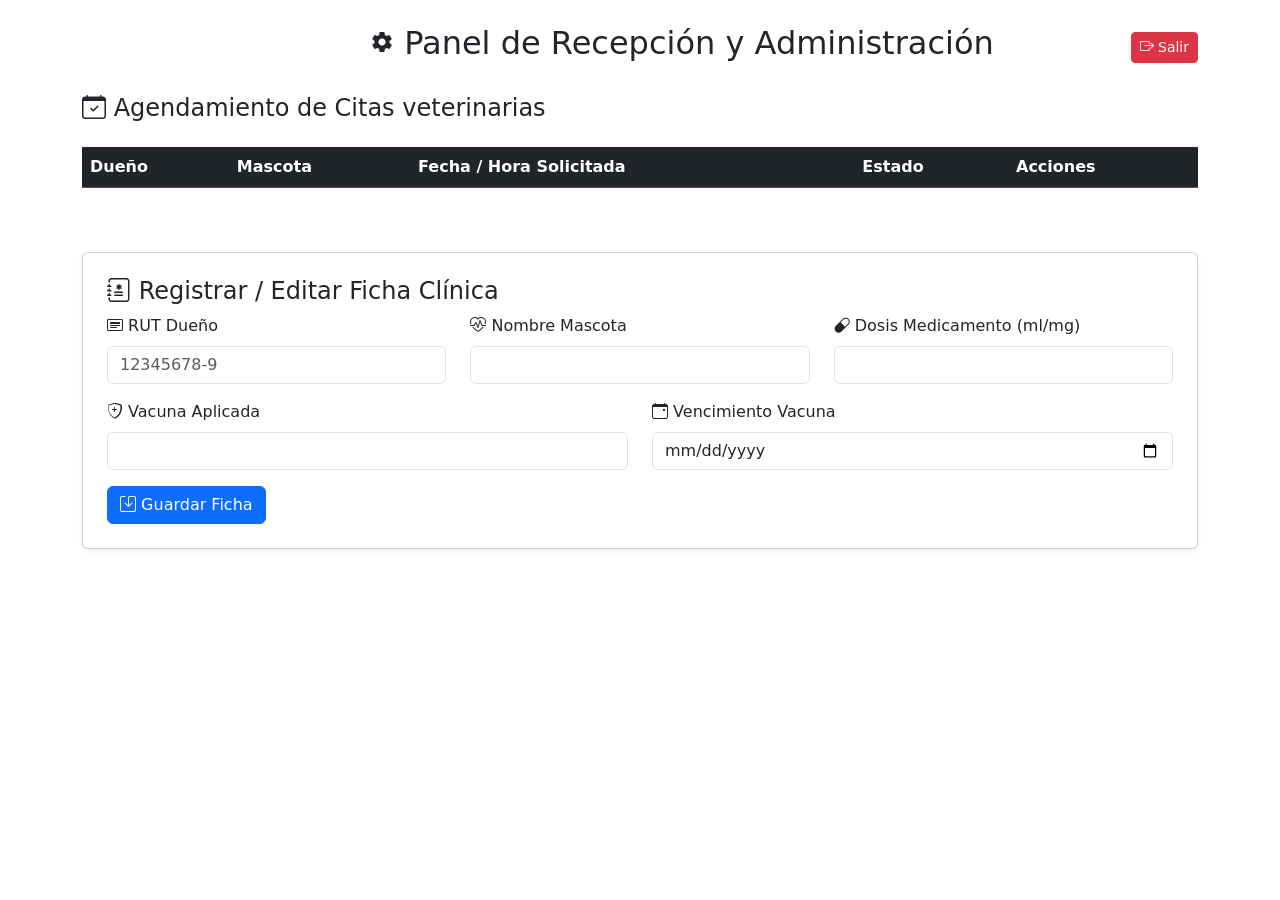
==== Admin.html @ a3fbc94f "creacion de bocetos para mejorar y adaptar la pagina web pequeños prototios y poder mejorarlos para " ====
<!DOCTYPE html>
<html lang="es">
<head>
    <meta charset="UTF-8">
    <meta name="viewport" content="width=device-width, initial-scale=1.0">
    <title>San Marcos - Panel de Administración</title>
    <link href="https://cdn.jsdelivr.net/npm/bootstrap@5.3.8/dist/css/bootstrap.min.css" rel="stylesheet">
    <link href="https://fonts.googleapis.com/icon?family=Material+Icons" rel="stylesheet">
    <link href="https://cdn.jsdelivr.net/npm/bootstrap-icons@1.11.3/font/bootstrap-icons.css" rel="stylesheet">
    <link rel="stylesheet" href="css/style.css">
</head>
<body>
    <div class="container mt-4">
        <header class="d-flex justify-content-between align-items-center mb-4">
            <h2><i class="material-icons">admin_panel_settings</i> Panel de Recepción y Administración</h2>
            <button class="btn btn-danger btn-sm" onclick="cerrarSesion()"><i class="bi bi-box-arrow-right"></i> Salir</button>
        </header>

        <!-- SECCIÓN 1: Solicitudes de Citas -->
        <section class="mb-5">
            <h4><i class="bi bi-calendar-check"></i> Agendamiento de Citas veterinarias</h4>
            <div class="table-responsive">
                <table class="table table-striped table-hover mt-3">
                    <thead class="table-dark">
                        <tr>
                            <th>Dueño </th>
                            <th>Mascota</th>
                            <th>Fecha / Hora Solicitada</th>
                            <th>Estado</th>
                            <th>Acciones</th>
                        </tr>
                    </thead>
                    <tbody id="tablaCitas">
                        <!-- Carga Dinámica desde JS -->
                    </tbody>
                </table>
            </div>
        </section>

        <!-- SECCIÓN 2: Registro de Ficha Clínica -->
        <section class="card p-4 shadow-sm mb-5">
            <h4><i class="bi bi-journal-medical"></i> Registrar / Editar Ficha Clínica</h4>
            <form id="formFichaClinica" novalidate>
                <div class="row">
                    <div class="col-md-4 mb-3">
                        <label class="form-label"><i class="bi bi-card-heading"></i> RUT Dueño</label>
                        <input type="text" class="form-control" id="rutDueno" placeholder="12345678-9">
                    </div>
                    <div class="col-md-4 mb-3">
                        <label class="form-label"><i class="bi bi-heart-pulse"></i> Nombre Mascota</label>
                        <input type="text" class="form-control" id="nombreMascota">
                    </div>
                    <div class="col-md-4 mb-3">
                        <label class="form-label"><i class="bi bi-capsule"></i> Dosis Medicamento (ml/mg)</label>
                        <input type="number" class="form-control" id="dosisMedicamento" step="0.1" min="0.1">
                    </div>
                </div>

                <div class="row">
                    <div class="col-md-6 mb-3">
                        <label class="form-label"><i class="bi bi-shield-plus"></i> Vacuna Aplicada</label>
                        <input type="text" class="form-control" id="nombreVacuna">
                    </div>
                    <div class="col-md-6 mb-3">
                        <label class="form-label"><i class="bi bi-calendar-event"></i> Vencimiento Vacuna</label>
                        <input type="date" class="form-control" id="fechaVencimiento">
                    </div>
                </div>

                <div id="resultado-validacion-ficha"></div>

                <button type="button" class="btn btn-primary" onclick="guardarFichaClinica()">
                    <i class="bi bi-save"></i> Guardar Ficha
                </button>
            </form>
        </section>
    </div>

    <script src="https://code.jquery.com/jquery-3.7.1.min.js"></script>
    <script src="js/funciones.js"></script>
</body>
</html>
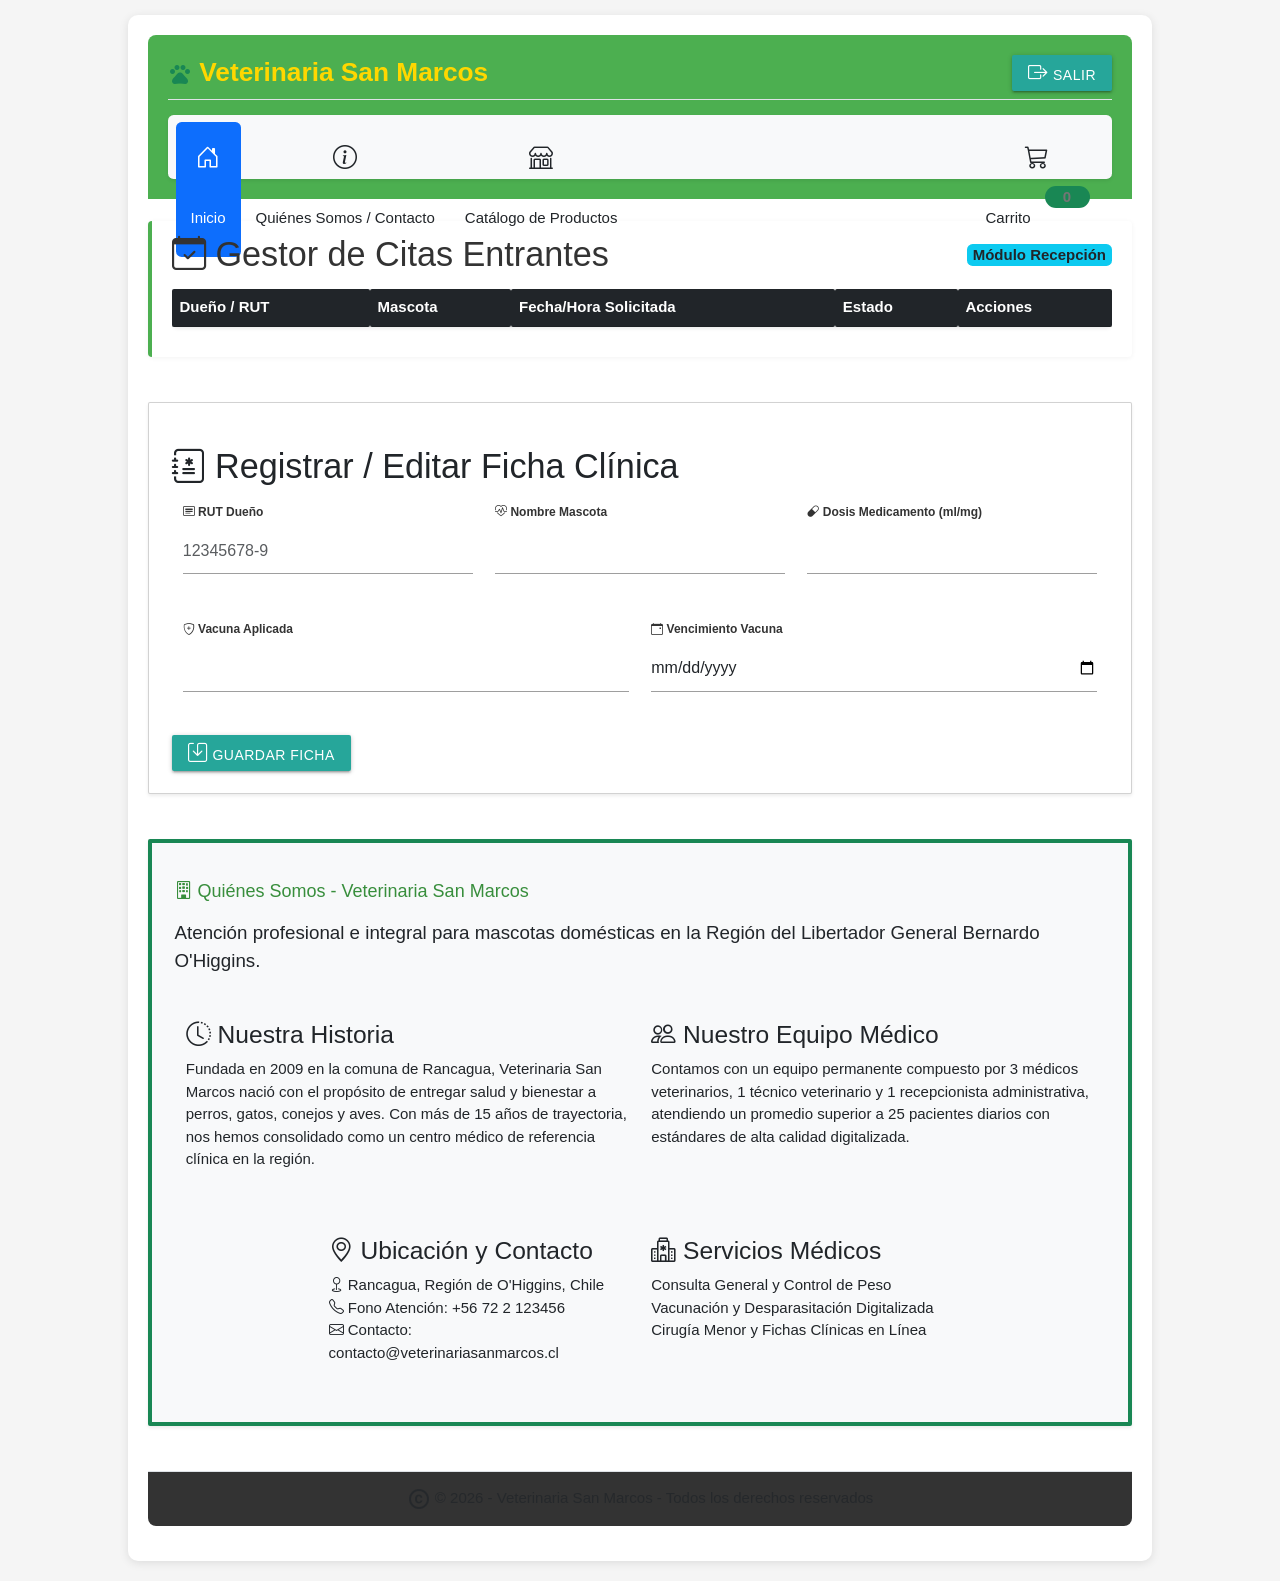
==== commit efd77607: "dejenme cocinar" ====
--- a/Admin.html
+++ b/Admin.html
@@ -4,79 +4,168 @@
     <meta charset="UTF-8">
     <meta name="viewport" content="width=device-width, initial-scale=1.0">
     <title>San Marcos - Panel de Administración</title>
+
+    <!-- BOOTSTRAP CSS -->
     <link href="https://cdn.jsdelivr.net/npm/bootstrap@5.3.8/dist/css/bootstrap.min.css" rel="stylesheet">
+    <!-- MATERIALIZE CSS -->
+    <link href="https://cdnjs.cloudflare.com/ajax/libs/materialize/1.0.0/css/materialize.min.css" rel="stylesheet">
+    <!-- MATERIALIZE ICONS -->
     <link href="https://fonts.googleapis.com/icon?family=Material+Icons" rel="stylesheet">
+    <!-- BOOTSTRAP ICONS -->
     <link href="https://cdn.jsdelivr.net/npm/bootstrap-icons@1.11.3/font/bootstrap-icons.css" rel="stylesheet">
+    <!-- CSS EXTERNO -->
     <link rel="stylesheet" href="css/style.css">
 </head>
 <body>
-    <div class="container mt-4">
-        <header class="d-flex justify-content-between align-items-center mb-4">
-            <h2><i class="material-icons">admin_panel_settings</i> Panel de Recepción y Administración</h2>
-            <button class="btn btn-danger btn-sm" onclick="cerrarSesion()"><i class="bi bi-box-arrow-right"></i> Salir</button>
+    <div class="container mt-3">
+
+        <!-- ===== ENCABEZADO Y NAVEGACIÓN ===== -->
+        <header class="mb-4">
+            <div class="d-flex justify-content-between align-items-center border-bottom pb-2 mb-3">
+                <h1 class="h3 m-0">
+                    <i class="material-icons text-success align-middle">pets</i>
+                    <span id="logo-tienda">Veterinaria San Marcos</span>
+                </h1>
+                <button class="btn btn-outline-danger btn-sm" onclick="cerrarSesion()">
+                    <i class="bi bi-box-arrow-right"></i> Salir
+                </button>
+            </div>
+
+            <!-- MENÚ INTERACTIVO CON TUS NUEVAS SECCIONES -->
+            <nav class="nav nav-pills flex-column flex-sm-row bg-light p-2 rounded shadow-sm">
+                <!-- 1. Inicio (Pestaña Principal) -->
+                <a class="nav-link active" href="index.html">
+                    <i class="bi bi-house-door"></i> Inicio
+                </a>
+                
+                <!-- 2. Quiénes Somos / Contáctanos -->
+                <a class="nav-link text-dark" href="#seccionQuienesSomos">
+                    <i class="bi bi-info-circle"></i> Quiénes Somos / Contacto
+                </a>
+
+                <!-- 3. Productos (Para integrar con el trabajo de tu compañero) -->
+                <a class="nav-link text-dark" href="productos.html" id="navProductos">
+                    <i class="bi bi-shop"></i> Catálogo de Productos
+                </a>
+
+                <!-- 4. Carrito de Compras (Interactiva/Badge para tu compañero) -->
+                <a class="nav-link text-dark position-relative ms-sm-auto" href="carrito.html" id="navCarrito">
+                    <i class="bi bi-cart3"></i> Carrito
+                    <span class="badge bg-success rounded-pill" id="contadorCarrito">0</span>
+                </a>
+            </nav>
         </header>
 
-        <!-- SECCIÓN 1: Solicitudes de Citas -->
-        <section class="mb-5">
-            <h4><i class="bi bi-calendar-check"></i> Agendamiento de Citas veterinarias</h4>
-            <div class="table-responsive">
-                <table class="table table-striped table-hover mt-3">
-                    <thead class="table-dark">
-                        <tr>
-                            <th>Dueño </th>
-                            <th>Mascota</th>
-                            <th>Fecha / Hora Solicitada</th>
-                            <th>Estado</th>
-                            <th>Acciones</th>
-                        </tr>
-                    </thead>
-                    <tbody id="tablaCitas">
-                        <!-- Carga Dinámica desde JS -->
-                    </tbody>
-                </table>
-            </div>
-        </section>
+        <!-- ===== SECCIÓN DE CINTA DE INFORMACIÓN Y SECCIONES ===== -->
+        <main>
+            <!-- SECCIÓN 1: Solicitudes de Citas Entrantes -->
+            <section class="mb-5">
+                <div class="d-flex align-items-center justify-content-between mb-3">
+                    <h4 class="m-0"><i class="bi bi-calendar-check"></i> Gestor de Citas Entrantes</h4>
+                    <span class="badge bg-info text-dark">Módulo Recepción</span>
+                </div>
+                <div class="table-responsive">
+                    <table class="table table-striped table-hover shadow-sm rounded">
+                        <thead class="table-dark">
+                            <tr>
+                                <th>Dueño / RUT</th>
+                                <th>Mascota</th>
+                                <th>Fecha/Hora Solicitada</th>
+                                <th>Estado</th>
+                                <th>Acciones</th>
+                            </tr>
+                        </thead>
+                        <tbody id="tablaCitas">
+                            <!-- Carga Dinámica desde JS -->
+                        </tbody>
+                    </table>
+                </div>
+            </section>
 
-        <!-- SECCIÓN 2: Registro de Ficha Clínica -->
-        <section class="card p-4 shadow-sm mb-5">
-            <h4><i class="bi bi-journal-medical"></i> Registrar / Editar Ficha Clínica</h4>
-            <form id="formFichaClinica" novalidate>
-                <div class="row">
-                    <div class="col-md-4 mb-3">
-                        <label class="form-label"><i class="bi bi-card-heading"></i> RUT Dueño</label>
-                        <input type="text" class="form-control" id="rutDueno" placeholder="12345678-9">
+            <!-- SECCIÓN 2: Registro de Ficha Clínica -->
+            <section class="card p-4 shadow-sm mb-5">
+                <h4><i class="bi bi-journal-medical"></i> Registrar / Editar Ficha Clínica</h4>
+                <form id="formFichaClinica" novalidate>
+                    <div class="row">
+                        <div class="col-md-4 mb-3">
+                            <label class="form-label"><i class="bi bi-card-heading"></i> RUT Dueño</label>
+                            <input type="text" class="form-control" id="rutDueno" placeholder="12345678-9">
+                        </div>
+                        <div class="col-md-4 mb-3">
+                            <label class="form-label"><i class="bi bi-heart-pulse"></i> Nombre Mascota</label>
+                            <input type="text" class="form-control" id="nombreMascota">
+                        </div>
+                        <div class="col-md-4 mb-3">
+                            <label class="form-label"><i class="bi bi-capsule"></i> Dosis Medicamento (ml/mg)</label>
+                            <input type="number" class="form-control" id="dosisMedicamento" step="0.1" min="0.1">
+                        </div>
                     </div>
-                    <div class="col-md-4 mb-3">
-                        <label class="form-label"><i class="bi bi-heart-pulse"></i> Nombre Mascota</label>
-                        <input type="text" class="form-control" id="nombreMascota">
+
+                    <div class="row">
+                        <div class="col-md-6 mb-3">
+                            <label class="form-label"><i class="bi bi-shield-plus"></i> Vacuna Aplicada</label>
+                            <input type="text" class="form-control" id="nombreVacuna">
+                        </div>
+                        <div class="col-md-6 mb-3">
+                            <label class="form-label"><i class="bi bi-calendar-event"></i> Vencimiento Vacuna</label>
+                            <input type="date" class="form-control" id="fechaVencimiento">
+                        </div>
                     </div>
-                    <div class="col-md-4 mb-3">
-                        <label class="form-label"><i class="bi bi-capsule"></i> Dosis Medicamento (ml/mg)</label>
-                        <input type="number" class="form-control" id="dosisMedicamento" step="0.1" min="0.1">
+
+                    <div id="resultado-validacion-ficha"></div>
+
+                    <button type="button" class="btn btn-primary" onclick="guardarFichaClinica()">
+                        <i class="bi bi-save"></i> Guardar Ficha
+                    </button>
+                </form>
+            </section>
+
+            <!-- SECCIÓN 3: QUIÉNES SOMOS Y CONTEXTO VETERINARIA SAN MARCOS -->
+            <section id="seccionQuienesSomos" class="card p-4 shadow-sm mb-5 bg-light border-start border-success border-4">
+                <h3><i class="bi bi-building"></i> Quiénes Somos - Veterinaria San Marcos</h3>
+                <p class="lead">Atención profesional e integral para mascotas domésticas en la Región del Libertador General Bernardo O'Higgins.</p>
+                
+                <div class="row mt-3">
+                    <div class="col-md-6 mb-3">
+                        <h5><i class="bi bi-clock-history"></i> Nuestra Historia</h5>
+                        <p>Fundada en <strong>2009</strong> en la comuna de Rancagua, Veterinaria San Marcos nació con el propósito de entregar salud y bienestar a perros, gatos, conejos y aves. Con más de 15 años de trayectoria, nos hemos consolidado como un centro médico de referencia clínica en la región.</p>
+                    </div>
+
+                    <div class="col-md-6 mb-3">
+                        <h5><i class="bi bi-people"></i> Nuestro Equipo Médico</h5>
+                        <p>Contamos con un equipo permanente compuesto por <strong>3 médicos veterinarios</strong>, <strong>1 técnico veterinario</strong> y <strong>1 recepcionista administrativa</strong>, atendiendo un promedio superior a 25 pacientes diarios con estándares de alta calidad digitalizada.</p>
                     </div>
                 </div>
 
                 <div class="row">
-                    <div class="col-md-6 mb-3">
-                        <label class="form-label"><i class="bi bi-shield-plus"></i> Vacuna Aplicada</label>
-                        <input type="text" class="form-control" id="nombreVacuna">
+                    <div class="col-md-6">
+                        <h5><i class="bi bi-geo-alt"></i> Ubicación y Contacto</h5>
+                        <p><i class="bi bi-geo"></i> Rancagua, Región de O'Higgins, Chile<br>
+                        <i class="bi bi-telephone"></i> Fono Atención: +56 72 2 123456<br>
+                        <i class="bi bi-envelope"></i> Contacto: contacto@veterinariasanmarcos.cl</p>
                     </div>
-                    <div class="col-md-6 mb-3">
-                        <label class="form-label"><i class="bi bi-calendar-event"></i> Vencimiento Vacuna</label>
-                        <input type="date" class="form-control" id="fechaVencimiento">
+                    <div class="col-md-6">
+                        <h5><i class="bi bi-hospital"></i> Servicios Médicos</h5>
+                        <ul>
+                            <li>Consulta General y Control de Peso</li>
+                            <li>Vacunación y Desparasitación Digitalizada</li>
+                            <li>Cirugía Menor y Fichas Clínicas en Línea</li>
+                        </ul>
                     </div>
                 </div>
+            </section>
+        </main>
 
-                <div id="resultado-validacion-ficha"></div>
-
-                <button type="button" class="btn btn-primary" onclick="guardarFichaClinica()">
-                    <i class="bi bi-save"></i> Guardar Ficha
-                </button>
-            </form>
-        </section>
+        <!-- ===== PIE DE PÁGINA ===== -->
+        <footer class="mt-5 mb-3 text-center text-muted border-top pt-3">
+            <i class="material-icons align-middle">copyright</i>
+            © 2026 - Veterinaria San Marcos - Todos los derechos reservados
+        </footer>
     </div>
 
+    <!-- SCRIPTS -->
     <script src="https://code.jquery.com/jquery-3.7.1.min.js"></script>
+    <script src="https://cdn.jsdelivr.net/npm/bootstrap@5.3.8/dist/js/bootstrap.bundle.min.js"></script>
     <script src="js/funciones.js"></script>
 </body>
 </html>
--- a/css/style.css
+++ b/css/style.css
@@ -0,0 +1,276 @@
+/* =============================================
+   ESTILOS BASE - style.css
+   ============================================= */
+
+/* ----- ESTILOS GENERALES ----- */
+body {
+    font-family: Arial, sans-serif;
+    background-color: #f5f5f5;
+    color: #333;
+    margin: 0;
+    padding: 0;
+}
+
+.container {
+    width: 80%;
+    max-width: 1200px;
+    margin: 20px auto;
+    padding: 20px;
+    background-color: white;
+    border-radius: 10px;
+    box-shadow: 0 2px 10px rgba(0, 0, 0, 0.1);
+}
+
+/* ----- ENCABEZADO ----- */
+header {
+    background-color: #4CAF50;
+    color: white;
+    padding: 20px;
+    text-align: center;
+    border-radius: 8px 8px 0 0;
+    margin-bottom: 20px;
+}
+
+header h1 {
+    font-size: 2.2rem;
+    margin: 0;
+}
+
+header p {
+    font-size: 1.1rem;
+    margin: 5px 0 0 0;
+}
+
+#logo-tienda {
+    color: #FFD700;
+    font-weight: bold;
+}
+
+/* ----- MENÚ DE NAVEGACIÓN ----- */
+.nav-menu {
+    display: flex;
+    justify-content: center;
+    gap: 20px;
+    padding: 10px 0;
+    margin-top: 15px;
+    border-top: 2px solid rgba(255, 255, 255, 0.2);
+    flex-wrap: wrap;
+}
+
+.nav-menu a {
+    color: white;
+    text-decoration: none;
+    padding: 6px 20px;
+    font-size: 1rem;
+    border-radius: 4px;
+    transition: all 0.2s;
+    display: flex;
+    align-items: center;
+    gap: 6px;
+}
+
+.nav-menu a:hover {
+    background: rgba(255, 255, 255, 0.1);
+    color: #FFD700;
+}
+
+.nav-menu a.active {
+    background: rgba(255, 255, 255, 0.15);
+    color: #FFD700;
+    font-weight: 600;
+}
+
+.nav-menu a i {
+    font-size: 1.1rem;
+}
+
+/* ----- SECCIONES ----- */
+section {
+    background-color: white;
+    padding: 15px 20px;
+    margin-bottom: 20px;
+    border-left: 4px solid #4CAF50;
+    border-radius: 4px;
+    box-shadow: 0 1px 5px rgba(0, 0, 0, 0.05);
+}
+
+section h2 {
+    color: #2E7D32;
+    font-size: 1.6rem;
+    border-bottom: 2px solid #4CAF50;
+    padding-bottom: 8px;
+}
+
+section h3 {
+    color: #388E3C;
+    font-size: 1.2rem;
+    margin-top: 15px;
+}
+
+/* ----- DESTACADO ----- */
+.destacado {
+    background-color: #FFF3E0;
+    padding: 15px;
+    border-radius: 8px;
+    font-weight: bold;
+    text-align: center;
+    font-size: 1.2rem;
+}
+
+/* ----- IMÁGENES ----- */
+section img {
+    width: 100%;
+    max-width: 400px;
+    height: auto;
+    border: 2px solid #4CAF50;
+    border-radius: 8px;
+    margin: 10px 0;
+    display: block;
+}
+
+/* ----- PIE DE PÁGINA ----- */
+footer {
+    background-color: #333;
+    color: white;
+    text-align: center;
+    padding: 15px;
+    border-radius: 0 0 8px 8px;
+    margin-top: 20px;
+}
+
+/* ----- PROMOCIÓN ----- */
+.promocion {
+    background-color: #00BCD4;
+    color: white;
+    padding: 12px;
+    border-radius: 4px;
+    text-align: center;
+    font-weight: bold;
+    font-size: 1.1rem;
+}
+
+/* ----- BADGES PARA ESTADOS ----- */
+.badge-estado {
+    padding: 4px 12px;
+    border-radius: 20px;
+    font-size: 0.8rem;
+    font-weight: bold;
+}
+
+.badge-estado.entregado { background-color: #4CAF50; color: white; }
+.badge-estado.pendiente { background-color: #FF9800; color: white; }
+.badge-estado.procesando { background-color: #2196F3; color: white; }
+.badge-estado.cancelado { background-color: #f44336; color: white; }
+
+.badge-pago {
+    padding: 4px 12px;
+    border-radius: 20px;
+    font-size: 0.8rem;
+    font-weight: bold;
+}
+
+.badge-pago.pagado { background-color: #4CAF50; color: white; }
+.badge-pago.pendiente { background-color: #FF9800; color: white; }
+
+/* ----- FORMULARIO ----- */
+.form-label {
+    font-weight: 600;
+    color: #333;
+}
+
+.form-control:focus {
+    border-color: #4CAF50;
+    box-shadow: 0 0 0 0.2rem rgba(76, 175, 80, 0.25);
+}
+
+.error-message {
+    color: #dc3545;
+    font-size: 0.85rem;
+    display: block;
+    margin-top: 5px;
+}
+
+.alert-error {
+    background-color: #f8d7da;
+    color: #721c24;
+    padding: 12px;
+    border-radius: 4px;
+    border-left: 4px solid #dc3545;
+}
+
+.alert-success {
+    background-color: #d4edda;
+    color: #155724;
+    padding: 12px;
+    border-radius: 4px;
+    border-left: 4px solid #28a745;
+}
+
+.btn-enviar {
+    background-color: #4CAF50;
+    color: white;
+    padding: 10px 30px;
+    border: none;
+    border-radius: 4px;
+    cursor: pointer;
+}
+
+.btn-enviar:hover {
+    background-color: #388E3C;
+}
+
+.btn-limpiar {
+    background-color: #6c757d;
+    color: white;
+    padding: 10px 30px;
+    border: none;
+    border-radius: 4px;
+    cursor: pointer;
+}
+
+.btn-limpiar:hover {
+    background-color: #5a6268;
+}
+
+/* ----- RESPONSIVE ----- */
+@media (max-width: 768px) {
+    .container {
+        width: 95%;
+        padding: 10px;
+        margin: 10px auto;
+    }
+    header h1 {
+        font-size: 1.8rem;
+    }
+    section {
+        padding: 10px 15px;
+    }
+    section img {
+        max-width: 100%;
+    }
+}
+
+@media (max-width: 480px) {
+    body {
+        font-size: 14px;
+    }
+    header h1 {
+        font-size: 1.4rem;
+    }
+    .container {
+        width: 98%;
+        padding: 5px;
+        margin: 5px auto;
+    }
+    .nav-menu {
+        gap: 8px;
+    }
+    .nav-menu a {
+        font-size: 0.8rem;
+        padding: 4px 10px;
+    }
+    .btn-enviar, .btn-limpiar {
+        padding: 8px 20px;
+        font-size: 0.9rem;
+    }
+}
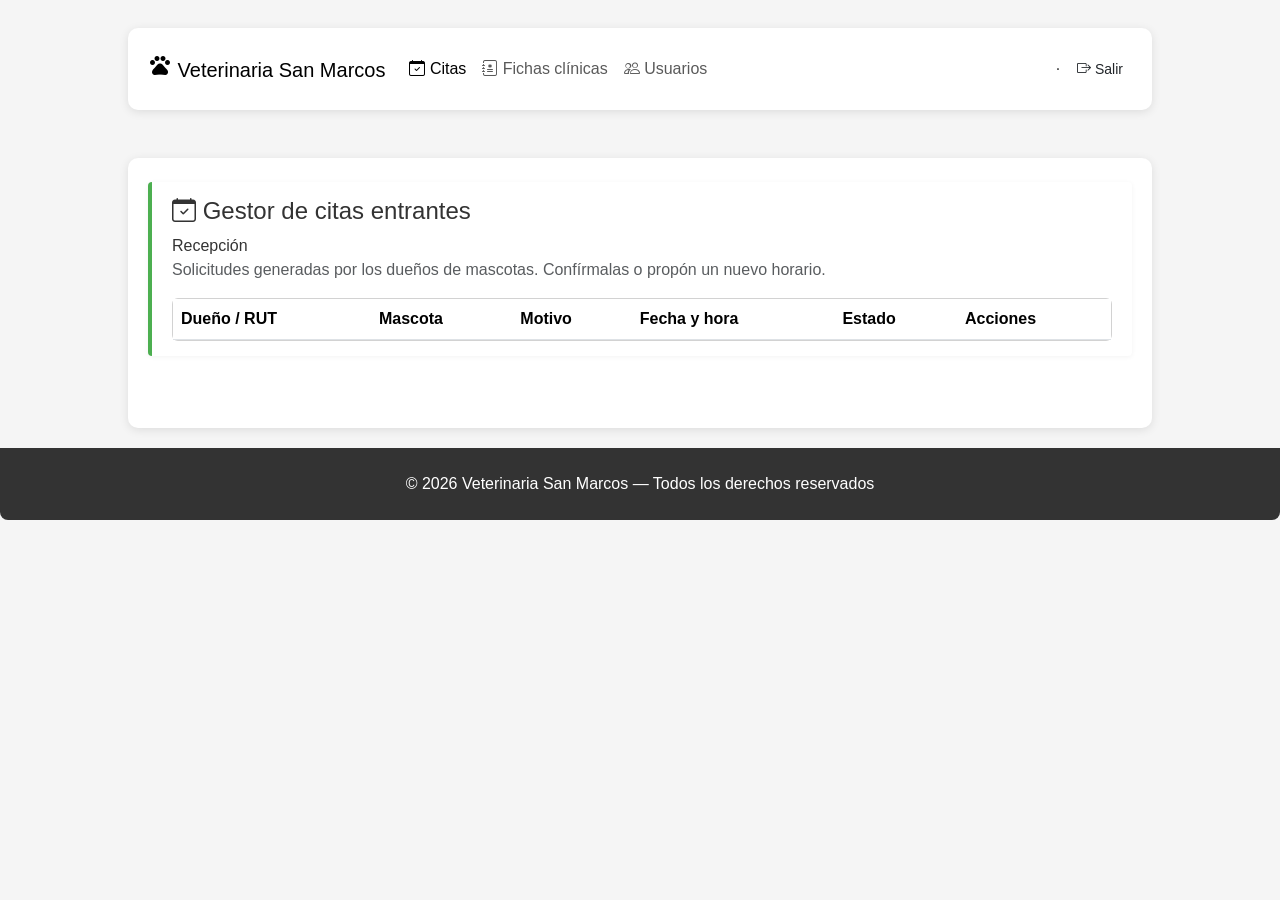
==== commit 67a1eca8: "Creación del admin y la ficha veterinaria" ====
--- a/Admin.html
+++ b/Admin.html
@@ -5,167 +5,79 @@
     <meta name="viewport" content="width=device-width, initial-scale=1.0">
     <title>San Marcos - Panel de Administración</title>
 
-    <!-- BOOTSTRAP CSS -->
     <link href="https://cdn.jsdelivr.net/npm/bootstrap@5.3.8/dist/css/bootstrap.min.css" rel="stylesheet">
-    <!-- MATERIALIZE CSS -->
-    <link href="https://cdnjs.cloudflare.com/ajax/libs/materialize/1.0.0/css/materialize.min.css" rel="stylesheet">
-    <!-- MATERIALIZE ICONS -->
     <link href="https://fonts.googleapis.com/icon?family=Material+Icons" rel="stylesheet">
-    <!-- BOOTSTRAP ICONS -->
     <link href="https://cdn.jsdelivr.net/npm/bootstrap-icons@1.11.3/font/bootstrap-icons.css" rel="stylesheet">
-    <!-- CSS EXTERNO -->
     <link rel="stylesheet" href="css/style.css">
 </head>
 <body>
-    <div class="container mt-3">
 
-        <!-- ===== ENCABEZADO Y NAVEGACIÓN ===== -->
-        <header class="mb-4">
-            <div class="d-flex justify-content-between align-items-center border-bottom pb-2 mb-3">
-                <h1 class="h3 m-0">
-                    <i class="material-icons text-success align-middle">pets</i>
-                    <span id="logo-tienda">Veterinaria San Marcos</span>
-                </h1>
-                <button class="btn btn-outline-danger btn-sm" onclick="cerrarSesion()">
-                    <i class="bi bi-box-arrow-right"></i> Salir
-                </button>
+    <!-- ===== NAVBAR RESPONSIVE (colapsa a hamburguesa en móvil) ===== -->
+    <nav class="navbar navbar-expand-md navbar-sanmarcos sticky-top">
+        <div class="container">
+            <a class="navbar-brand" href="admin.html">
+                <i class="material-icons">pets</i> Veterinaria San Marcos
+            </a>
+            <button class="navbar-toggler" type="button" data-bs-toggle="collapse" data-bs-target="#navPrincipal">
+                <span class="navbar-toggler-icon"></span>
+            </button>
+            <div class="collapse navbar-collapse" id="navPrincipal">
+                <ul class="navbar-nav me-auto mt-2 mt-md-0">
+                    <li class="nav-item"><a class="nav-link active" href="admin.html"><i class="bi bi-calendar-check"></i> Citas</a></li>
+                    <li class="nav-item"><a class="nav-link" href="ficha-veterinaria.html"><i class="bi bi-journal-medical"></i> Fichas clínicas</a></li>
+                    <li class="nav-item solo-administrador"><a class="nav-link" href="usuarios.html"><i class="bi bi-people"></i> Usuarios</a></li>
+                </ul>
+                <div class="d-flex align-items-center gap-2 mt-3 mt-md-0">
+                    <span class="chip-rol"><span id="nombreUsuarioActivo"></span> · <span id="chipRolActivo"></span></span>
+                    <button class="btn btn-peligro-out btn-sm" onclick="cerrarSesion()">
+                        <i class="bi bi-box-arrow-right"></i> Salir
+                    </button>
+                </div>
             </div>
+        </div>
+    </nav>
 
-            <!-- MENÚ INTERACTIVO CON TUS NUEVAS SECCIONES -->
-            <nav class="nav nav-pills flex-column flex-sm-row bg-light p-2 rounded shadow-sm">
-                <!-- 1. Inicio (Pestaña Principal) -->
-                <a class="nav-link active" href="index.html">
-                    <i class="bi bi-house-door"></i> Inicio
-                </a>
-                
-                <!-- 2. Quiénes Somos / Contáctanos -->
-                <a class="nav-link text-dark" href="#seccionQuienesSomos">
-                    <i class="bi bi-info-circle"></i> Quiénes Somos / Contacto
-                </a>
+    <div class="container contenedor-ancho py-4">
 
-                <!-- 3. Productos (Para integrar con el trabajo de tu compañero) -->
-                <a class="nav-link text-dark" href="productos.html" id="navProductos">
-                    <i class="bi bi-shop"></i> Catálogo de Productos
-                </a>
-
-                <!-- 4. Carrito de Compras (Interactiva/Badge para tu compañero) -->
-                <a class="nav-link text-dark position-relative ms-sm-auto" href="carrito.html" id="navCarrito">
-                    <i class="bi bi-cart3"></i> Carrito
-                    <span class="badge bg-success rounded-pill" id="contadorCarrito">0</span>
-                </a>
-            </nav>
-        </header>
-
-        <!-- ===== SECCIÓN DE CINTA DE INFORMACIÓN Y SECCIONES ===== -->
-        <main>
-            <!-- SECCIÓN 1: Solicitudes de Citas Entrantes -->
-            <section class="mb-5">
-                <div class="d-flex align-items-center justify-content-between mb-3">
-                    <h4 class="m-0"><i class="bi bi-calendar-check"></i> Gestor de Citas Entrantes</h4>
-                    <span class="badge bg-info text-dark">Módulo Recepción</span>
-                </div>
+        <!-- ===== SECCIÓN 1: Solicitudes de citas entrantes ===== -->
+        <section class="mb-5">
+            <div class="encabezado-seccion">
+                <h4><i class="bi bi-calendar-check"></i> Gestor de citas entrantes</h4>
+                <span class="etiqueta-modulo">Recepción</span>
+            </div>
+            <p class="text-muted mb-3">
+                Solicitudes generadas por los dueños de mascotas. Confírmalas o propón un nuevo horario.
+            </p>
+            <div class="card p-0">
                 <div class="table-responsive">
-                    <table class="table table-striped table-hover shadow-sm rounded">
-                        <thead class="table-dark">
+                    <table class="table tabla-sanmarcos mb-0">
+                        <thead>
                             <tr>
                                 <th>Dueño / RUT</th>
                                 <th>Mascota</th>
-                                <th>Fecha/Hora Solicitada</th>
+                                <th>Motivo</th>
+                                <th>Fecha y hora</th>
                                 <th>Estado</th>
                                 <th>Acciones</th>
                             </tr>
                         </thead>
-                        <tbody id="tablaCitas">
-                            <!-- Carga Dinámica desde JS -->
-                        </tbody>
+                        <tbody id="tablaCitas"></tbody>
                     </table>
                 </div>
-            </section>
+                <div id="citasVacio" class="estado-vacio d-none">
+                    <i class="bi bi-calendar-x"></i> No hay solicitudes de citas por el momento.
+                </div>
+            </div>
+        </section>
 
-            <!-- SECCIÓN 2: Registro de Ficha Clínica -->
-            <section class="card p-4 shadow-sm mb-5">
-                <h4><i class="bi bi-journal-medical"></i> Registrar / Editar Ficha Clínica</h4>
-                <form id="formFichaClinica" novalidate>
-                    <div class="row">
-                        <div class="col-md-4 mb-3">
-                            <label class="form-label"><i class="bi bi-card-heading"></i> RUT Dueño</label>
-                            <input type="text" class="form-control" id="rutDueno" placeholder="12345678-9">
-                        </div>
-                        <div class="col-md-4 mb-3">
-                            <label class="form-label"><i class="bi bi-heart-pulse"></i> Nombre Mascota</label>
-                            <input type="text" class="form-control" id="nombreMascota">
-                        </div>
-                        <div class="col-md-4 mb-3">
-                            <label class="form-label"><i class="bi bi-capsule"></i> Dosis Medicamento (ml/mg)</label>
-                            <input type="number" class="form-control" id="dosisMedicamento" step="0.1" min="0.1">
-                        </div>
-                    </div>
-
-                    <div class="row">
-                        <div class="col-md-6 mb-3">
-                            <label class="form-label"><i class="bi bi-shield-plus"></i> Vacuna Aplicada</label>
-                            <input type="text" class="form-control" id="nombreVacuna">
-                        </div>
-                        <div class="col-md-6 mb-3">
-                            <label class="form-label"><i class="bi bi-calendar-event"></i> Vencimiento Vacuna</label>
-                            <input type="date" class="form-control" id="fechaVencimiento">
-                        </div>
-                    </div>
-
-                    <div id="resultado-validacion-ficha"></div>
-
-                    <button type="button" class="btn btn-primary" onclick="guardarFichaClinica()">
-                        <i class="bi bi-save"></i> Guardar Ficha
-                    </button>
-                </form>
-            </section>
-
-            <!-- SECCIÓN 3: QUIÉNES SOMOS Y CONTEXTO VETERINARIA SAN MARCOS -->
-            <section id="seccionQuienesSomos" class="card p-4 shadow-sm mb-5 bg-light border-start border-success border-4">
-                <h3><i class="bi bi-building"></i> Quiénes Somos - Veterinaria San Marcos</h3>
-                <p class="lead">Atención profesional e integral para mascotas domésticas en la Región del Libertador General Bernardo O'Higgins.</p>
-                
-                <div class="row mt-3">
-                    <div class="col-md-6 mb-3">
-                        <h5><i class="bi bi-clock-history"></i> Nuestra Historia</h5>
-                        <p>Fundada en <strong>2009</strong> en la comuna de Rancagua, Veterinaria San Marcos nació con el propósito de entregar salud y bienestar a perros, gatos, conejos y aves. Con más de 15 años de trayectoria, nos hemos consolidado como un centro médico de referencia clínica en la región.</p>
-                    </div>
-
-                    <div class="col-md-6 mb-3">
-                        <h5><i class="bi bi-people"></i> Nuestro Equipo Médico</h5>
-                        <p>Contamos con un equipo permanente compuesto por <strong>3 médicos veterinarios</strong>, <strong>1 técnico veterinario</strong> y <strong>1 recepcionista administrativa</strong>, atendiendo un promedio superior a 25 pacientes diarios con estándares de alta calidad digitalizada.</p>
-                    </div>
-                </div>
-
-                <div class="row">
-                    <div class="col-md-6">
-                        <h5><i class="bi bi-geo-alt"></i> Ubicación y Contacto</h5>
-                        <p><i class="bi bi-geo"></i> Rancagua, Región de O'Higgins, Chile<br>
-                        <i class="bi bi-telephone"></i> Fono Atención: +56 72 2 123456<br>
-                        <i class="bi bi-envelope"></i> Contacto: contacto@veterinariasanmarcos.cl</p>
-                    </div>
-                    <div class="col-md-6">
-                        <h5><i class="bi bi-hospital"></i> Servicios Médicos</h5>
-                        <ul>
-                            <li>Consulta General y Control de Peso</li>
-                            <li>Vacunación y Desparasitación Digitalizada</li>
-                            <li>Cirugía Menor y Fichas Clínicas en Línea</li>
-                        </ul>
-                    </div>
-                </div>
-            </section>
-        </main>
-
-        <!-- ===== PIE DE PÁGINA ===== -->
-        <footer class="mt-5 mb-3 text-center text-muted border-top pt-3">
-            <i class="material-icons align-middle">copyright</i>
-            © 2026 - Veterinaria San Marcos - Todos los derechos reservados
-        </footer>
     </div>
 
-    <!-- SCRIPTS -->
+    <footer class="pie-sanmarcos text-center py-4">
+        © 2026 Veterinaria San Marcos — Todos los derechos reservados
+    </footer>
+
     <script src="https://code.jquery.com/jquery-3.7.1.min.js"></script>
     <script src="https://cdn.jsdelivr.net/npm/bootstrap@5.3.8/dist/js/bootstrap.bundle.min.js"></script>
     <script src="js/funciones.js"></script>
 </body>
-</html>+</html>
